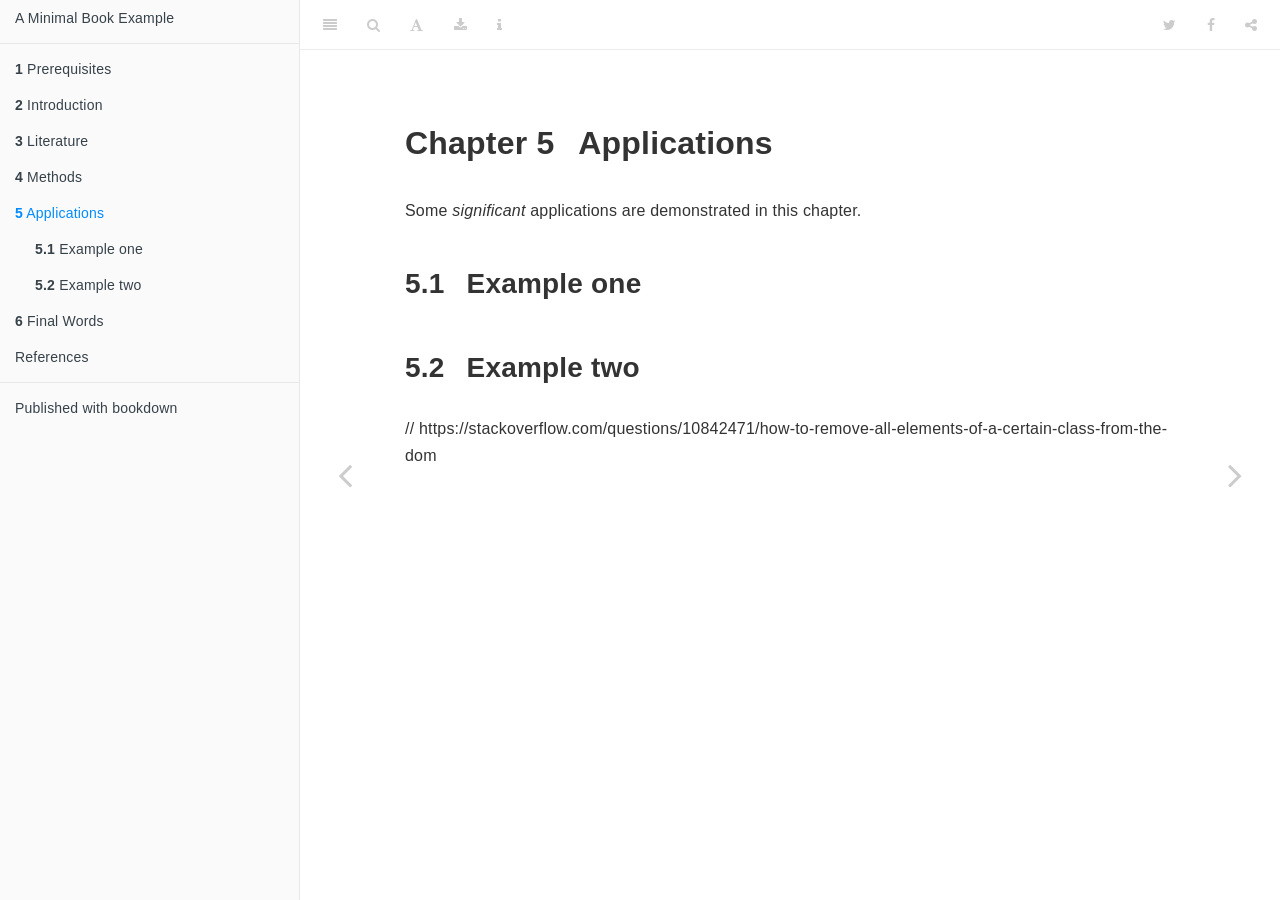
==== docs/applications.html @ 21a0ac2e "1st commit" ====
<!DOCTYPE html>
<html xmlns="http://www.w3.org/1999/xhtml" lang="" xml:lang="">
<head>

  <meta charset="utf-8" />
  <meta http-equiv="X-UA-Compatible" content="IE=edge" />
  <title>Chapter 5 Applications | A Minimal Book Example</title>
  <meta name="description" content="This is a minimal example of using the bookdown package to write a book. The output format for this example is bookdown::gitbook." />
  <meta name="generator" content="bookdown 0.16 and GitBook 2.6.7" />

  <meta property="og:title" content="Chapter 5 Applications | A Minimal Book Example" />
  <meta property="og:type" content="book" />
  
  
  <meta property="og:description" content="This is a minimal example of using the bookdown package to write a book. The output format for this example is bookdown::gitbook." />
  

  <meta name="twitter:card" content="summary" />
  <meta name="twitter:title" content="Chapter 5 Applications | A Minimal Book Example" />
  
  <meta name="twitter:description" content="This is a minimal example of using the bookdown package to write a book. The output format for this example is bookdown::gitbook." />
  

<meta name="author" content="Yihui Xie" />


<meta name="date" content="2020-01-23" />

  <meta name="viewport" content="width=device-width, initial-scale=1" />
  <meta name="apple-mobile-web-app-capable" content="yes" />
  <meta name="apple-mobile-web-app-status-bar-style" content="black" />
  
  
<link rel="prev" href="methods.html"/>
<link rel="next" href="final-words.html"/>
<script src="libs/jquery-2.2.3/jquery.min.js"></script>
<link href="libs/gitbook-2.6.7/css/style.css" rel="stylesheet" />
<link href="libs/gitbook-2.6.7/css/plugin-table.css" rel="stylesheet" />
<link href="libs/gitbook-2.6.7/css/plugin-bookdown.css" rel="stylesheet" />
<link href="libs/gitbook-2.6.7/css/plugin-highlight.css" rel="stylesheet" />
<link href="libs/gitbook-2.6.7/css/plugin-search.css" rel="stylesheet" />
<link href="libs/gitbook-2.6.7/css/plugin-fontsettings.css" rel="stylesheet" />
<link href="libs/gitbook-2.6.7/css/plugin-clipboard.css" rel="stylesheet" />











<style type="text/css">
a.sourceLine { display: inline-block; line-height: 1.25; }
a.sourceLine { pointer-events: none; color: inherit; text-decoration: inherit; }
a.sourceLine:empty { height: 1.2em; }
.sourceCode { overflow: visible; }
code.sourceCode { white-space: pre; position: relative; }
pre.sourceCode { margin: 0; }
@media screen {
div.sourceCode { overflow: auto; }
}
@media print {
code.sourceCode { white-space: pre-wrap; }
a.sourceLine { text-indent: -1em; padding-left: 1em; }
}
pre.numberSource a.sourceLine
  { position: relative; left: -4em; }
pre.numberSource a.sourceLine::before
  { content: attr(data-line-number);
    position: relative; left: -1em; text-align: right; vertical-align: baseline;
    border: none; pointer-events: all; display: inline-block;
    -webkit-touch-callout: none; -webkit-user-select: none;
    -khtml-user-select: none; -moz-user-select: none;
    -ms-user-select: none; user-select: none;
    padding: 0 4px; width: 4em;
    color: #aaaaaa;
  }
pre.numberSource { margin-left: 3em; border-left: 1px solid #aaaaaa;  padding-left: 4px; }
div.sourceCode
  {  }
@media screen {
a.sourceLine::before { text-decoration: underline; }
}
code span.al { color: #ff0000; font-weight: bold; } /* Alert */
code span.an { color: #60a0b0; font-weight: bold; font-style: italic; } /* Annotation */
code span.at { color: #7d9029; } /* Attribute */
code span.bn { color: #40a070; } /* BaseN */
code span.bu { } /* BuiltIn */
code span.cf { color: #007020; font-weight: bold; } /* ControlFlow */
code span.ch { color: #4070a0; } /* Char */
code span.cn { color: #880000; } /* Constant */
code span.co { color: #60a0b0; font-style: italic; } /* Comment */
code span.cv { color: #60a0b0; font-weight: bold; font-style: italic; } /* CommentVar */
code span.do { color: #ba2121; font-style: italic; } /* Documentation */
code span.dt { color: #902000; } /* DataType */
code span.dv { color: #40a070; } /* DecVal */
code span.er { color: #ff0000; font-weight: bold; } /* Error */
code span.ex { } /* Extension */
code span.fl { color: #40a070; } /* Float */
code span.fu { color: #06287e; } /* Function */
code span.im { } /* Import */
code span.in { color: #60a0b0; font-weight: bold; font-style: italic; } /* Information */
code span.kw { color: #007020; font-weight: bold; } /* Keyword */
code span.op { color: #666666; } /* Operator */
code span.ot { color: #007020; } /* Other */
code span.pp { color: #bc7a00; } /* Preprocessor */
code span.sc { color: #4070a0; } /* SpecialChar */
code span.ss { color: #bb6688; } /* SpecialString */
code span.st { color: #4070a0; } /* String */
code span.va { color: #19177c; } /* Variable */
code span.vs { color: #4070a0; } /* VerbatimString */
code span.wa { color: #60a0b0; font-weight: bold; font-style: italic; } /* Warning */
</style>

<link rel="stylesheet" href="style.css" type="text/css" />
</head>

<body>



  <div class="book without-animation with-summary font-size-2 font-family-1" data-basepath=".">

    <div class="book-summary">
      <nav role="navigation">

<ul class="summary">
<li><a href="./">A Minimal Book Example</a></li>

<li class="divider"></li>
<li class="chapter" data-level="1" data-path="index.html"><a href="index.html"><i class="fa fa-check"></i><b>1</b> Prerequisites</a></li>
<li class="chapter" data-level="2" data-path="intro.html"><a href="intro.html"><i class="fa fa-check"></i><b>2</b> Introduction</a></li>
<li class="chapter" data-level="3" data-path="literature.html"><a href="literature.html"><i class="fa fa-check"></i><b>3</b> Literature</a></li>
<li class="chapter" data-level="4" data-path="methods.html"><a href="methods.html"><i class="fa fa-check"></i><b>4</b> Methods</a></li>
<li class="chapter" data-level="5" data-path="applications.html"><a href="applications.html"><i class="fa fa-check"></i><b>5</b> Applications</a><ul>
<li class="chapter" data-level="5.1" data-path="applications.html"><a href="applications.html#example-one"><i class="fa fa-check"></i><b>5.1</b> Example one</a></li>
<li class="chapter" data-level="5.2" data-path="applications.html"><a href="applications.html#example-two"><i class="fa fa-check"></i><b>5.2</b> Example two</a></li>
</ul></li>
<li class="chapter" data-level="6" data-path="final-words.html"><a href="final-words.html"><i class="fa fa-check"></i><b>6</b> Final Words</a></li>
<li class="chapter" data-level="" data-path="references.html"><a href="references.html"><i class="fa fa-check"></i>References</a></li>
<li class="divider"></li>
<li><a href="https://github.com/rstudio/bookdown" target="blank">Published with bookdown</a></li>

</ul>

      </nav>
    </div>

    <div class="book-body">
      <div class="body-inner">
        <div class="book-header" role="navigation">
          <h1>
            <i class="fa fa-circle-o-notch fa-spin"></i><a href="./">A Minimal Book Example</a>
          </h1>
        </div>

        <div class="page-wrapper" tabindex="-1" role="main">
          <div class="page-inner">

            <section class="normal" id="section-">
<div id="applications" class="section level1">
<h1><span class="header-section-number">Chapter 5</span> Applications</h1>
<p>Some <em>significant</em> applications are demonstrated in this chapter.</p>
<div id="example-one" class="section level2">
<h2><span class="header-section-number">5.1</span> Example one</h2>
</div>
<div id="example-two" class="section level2">
<h2><span class="header-section-number">5.2</span> Example two</h2>

</div>
</div>
// https://stackoverflow.com/questions/10842471/how-to-remove-all-elements-of-a-certain-class-from-the-dom
<script>
var paras = document.getElementsByClassName('caption');

while(paras[0]) {
    paras[0].parentNode.removeChild(paras[0]);
}
</script>
            </section>

          </div>
        </div>
      </div>
<a href="methods.html" class="navigation navigation-prev " aria-label="Previous page"><i class="fa fa-angle-left"></i></a>
<a href="final-words.html" class="navigation navigation-next " aria-label="Next page"><i class="fa fa-angle-right"></i></a>
    </div>
  </div>
<script src="libs/gitbook-2.6.7/js/app.min.js"></script>
<script src="libs/gitbook-2.6.7/js/lunr.js"></script>
<script src="libs/gitbook-2.6.7/js/clipboard.min.js"></script>
<script src="libs/gitbook-2.6.7/js/plugin-search.js"></script>
<script src="libs/gitbook-2.6.7/js/plugin-sharing.js"></script>
<script src="libs/gitbook-2.6.7/js/plugin-fontsettings.js"></script>
<script src="libs/gitbook-2.6.7/js/plugin-bookdown.js"></script>
<script src="libs/gitbook-2.6.7/js/jquery.highlight.js"></script>
<script src="libs/gitbook-2.6.7/js/plugin-clipboard.js"></script>
<script>
gitbook.require(["gitbook"], function(gitbook) {
gitbook.start({
"sharing": {
"github": false,
"facebook": true,
"twitter": true,
"linkedin": false,
"weibo": false,
"instapaper": false,
"vk": false,
"all": ["facebook", "twitter", "linkedin", "weibo", "instapaper"]
},
"fontsettings": {
"theme": "white",
"family": "sans",
"size": 2
},
"edit": {
"link": null,
"text": null
},
"history": {
"link": null,
"text": null
},
"view": {
"link": null,
"text": null
},
"download": ["test.pdf", "test.epub"],
"toc": {
"collapse": "subsection"
}
});
});
</script>

<!-- dynamically load mathjax for compatibility with self-contained -->
<script>
  (function () {
    var script = document.createElement("script");
    script.type = "text/javascript";
    var src = "true";
    if (src === "" || src === "true") src = "https://mathjax.rstudio.com/latest/MathJax.js?config=TeX-MML-AM_CHTML";
    if (location.protocol !== "file:")
      if (/^https?:/.test(src))
        src = src.replace(/^https?:/, '');
    script.src = src;
    document.getElementsByTagName("head")[0].appendChild(script);
  })();
</script>
</body>

</html>
---- docs/libs/gitbook-2.6.7/css/plugin-table.css ----
.book .book-body .page-wrapper .page-inner section.normal table{display:table;width:100%;border-collapse:collapse;border-spacing:0;overflow:auto}.book .book-body .page-wrapper .page-inner section.normal table td,.book .book-body .page-wrapper .page-inner section.normal table th{padding:6px 13px;border:1px solid #ddd}.book .book-body .page-wrapper .page-inner section.normal table tr{background-color:#fff;border-top:1px solid #ccc}.book .book-body .page-wrapper .page-inner section.normal table tr:nth-child(2n){background-color:#f8f8f8}.book .book-body .page-wrapper .page-inner section.normal table th{font-weight:700}
---- docs/libs/gitbook-2.6.7/css/plugin-bookdown.css ----
.book .book-header h1 {
  padding-left: 20px;
  padding-right: 20px;
}
.book .book-header.fixed {
  position: fixed;
  right: 0;
  top: 0;
  left: 0;
  border-bottom: 1px solid rgba(0,0,0,.07);
}
span.search-highlight {
  background-color: #ffff88;
}
@media (min-width: 600px) {
  .book.with-summary .book-header.fixed {
    left: 300px;
  }
}
@media (max-width: 1240px) {
  .book .book-body.fixed {
    top: 50px;
  }
  .book .book-body.fixed .body-inner {
    top: auto;
  }
}
@media (max-width: 600px) {
  .book.with-summary .book-header.fixed {
    left: calc(100% - 60px);
    min-width: 300px;
  }
  .book.with-summary .book-body {
    transform: none;
    left: calc(100% - 60px);
    min-width: 300px;
  }
  .book .book-body.fixed {
    top: 0;
  }
}

.book .book-body.fixed .body-inner {
  top: 50px;
}
.book .book-body .page-wrapper .page-inner section.normal sub, .book .book-body .page-wrapper .page-inner section.normal sup {
  font-size: 85%;
}

@media print {
  .book .book-summary, .book .book-body .book-header, .fa {
    display: none !important;
  }
  .book .book-body.fixed {
    left: 0px;
  }
  .book .book-body,.book .book-body .body-inner, .book.with-summary {
    overflow: visible !important;
  }
}
.kable_wrapper {
  border-spacing: 20px 0;
  border-collapse: separate;
  border: none;
  margin: auto;
}
.kable_wrapper > tbody > tr > td {
  vertical-align: top;
}
.book .book-body .page-wrapper .page-inner section.normal table tr.header {
  border-top-width: 2px;
}
.book .book-body .page-wrapper .page-inner section.normal table tr:last-child td {
  border-bottom-width: 2px;
}
.book .book-body .page-wrapper .page-inner section.normal table td, .book .book-body .page-wrapper .page-inner section.normal table th {
  border-left: none;
  border-right: none;
}
.book .book-body .page-wrapper .page-inner section.normal table.kable_wrapper > tbody > tr, .book .book-body .page-wrapper .page-inner section.normal table.kable_wrapper > tbody > tr > td {
  border-top: none;
}
.book .book-body .page-wrapper .page-inner section.normal table.kable_wrapper > tbody > tr:last-child > td {
    border-bottom: none;
}

div.theorem, div.lemma, div.corollary, div.proposition, div.conjecture {
  font-style: italic;
}
span.theorem, span.lemma, span.corollary, span.proposition, span.conjecture {
  font-style: normal;
}
div.proof:after {
  content: "\25a2";
  float: right;
}
.header-section-number {
  padding-right: .5em;
}
---- docs/libs/gitbook-2.6.7/css/plugin-highlight.css ----
.book .book-body .page-wrapper .page-inner section.normal pre,
.book .book-body .page-wrapper .page-inner section.normal code {
  /* http://jmblog.github.com/color-themes-for-google-code-highlightjs */
  /* Tomorrow Comment */
  /* Tomorrow Red */
  /* Tomorrow Orange */
  /* Tomorrow Yellow */
  /* Tomorrow Green */
  /* Tomorrow Aqua */
  /* Tomorrow Blue */
  /* Tomorrow Purple */
}
.book .book-body .page-wrapper .page-inner section.normal pre .hljs-comment,
.book .book-body .page-wrapper .page-inner section.normal code .hljs-comment,
.book .book-body .page-wrapper .page-inner section.normal pre .hljs-title,
.book .book-body .page-wrapper .page-inner section.normal code .hljs-title {
  color: #8e908c;
}
.book .book-body .page-wrapper .page-inner section.normal pre .hljs-variable,
.book .book-body .page-wrapper .page-inner section.normal code .hljs-variable,
.book .book-body .page-wrapper .page-inner section.normal pre .hljs-attribute,
.book .book-body .page-wrapper .page-inner section.normal code .hljs-attribute,
.book .book-body .page-wrapper .page-inner section.normal pre .hljs-tag,
.book .book-body .page-wrapper .page-inner section.normal code .hljs-tag,
.book .book-body .page-wrapper .page-inner section.normal pre .hljs-regexp,
.book .book-body .page-wrapper .page-inner section.normal code .hljs-regexp,
.book .book-body .page-wrapper .page-inner section.normal pre .ruby .hljs-constant,
.book .book-body .page-wrapper .page-inner section.normal code .ruby .hljs-constant,
.book .book-body .page-wrapper .page-inner section.normal pre .xml .hljs-tag .hljs-title,
.book .book-body .page-wrapper .page-inner section.normal code .xml .hljs-tag .hljs-title,
.book .book-body .page-wrapper .page-inner section.normal pre .xml .hljs-pi,
.book .book-body .page-wrapper .page-inner section.normal code .xml .hljs-pi,
.book .book-body .page-wrapper .page-inner section.normal pre .xml .hljs-doctype,
.book .book-body .page-wrapper .page-inner section.normal code .xml .hljs-doctype,
.book .book-body .page-wrapper .page-inner section.normal pre .html .hljs-doctype,
.book .book-body .page-wrapper .page-inner section.normal code .html .hljs-doctype,
.book .book-body .page-wrapper .page-inner section.normal pre .css .hljs-id,
.book .book-body .page-wrapper .page-inner section.normal code .css .hljs-id,
.book .book-body .page-wrapper .page-inner section.normal pre .css .hljs-class,
.book .book-body .page-wrapper .page-inner section.normal code .css .hljs-class,
.book .book-body .page-wrapper .page-inner section.normal pre .css .hljs-pseudo,
.book .book-body .page-wrapper .page-inner section.normal code .css .hljs-pseudo {
  color: #c82829;
}
.book .book-body .page-wrapper .page-inner section.normal pre .hljs-number,
.book .book-body .page-wrapper .page-inner section.normal code .hljs-number,
.book .book-body .page-wrapper .page-inner section.normal pre .hljs-preprocessor,
.book .book-body .page-wrapper .page-inner section.normal code .hljs-preprocessor,
.book .book-body .page-wrapper .page-inner section.normal pre .hljs-pragma,
.book .book-body .page-wrapper .page-inner section.normal code .hljs-pragma,
.book .book-body .page-wrapper .page-inner section.normal pre .hljs-built_in,
.book .book-body .page-wrapper .page-inner section.normal code .hljs-built_in,
.book .book-body .page-wrapper .page-inner section.normal pre .hljs-literal,
.book .book-body .page-wrapper .page-inner section.normal code .hljs-literal,
.book .book-body .page-wrapper .page-inner section.normal pre .hljs-params,
.book .book-body .page-wrapper .page-inner section.normal code .hljs-params,
.book .book-body .page-wrapper .page-inner section.normal pre .hljs-constant,
.book .book-body .page-wrapper .page-inner section.normal code .hljs-constant {
  color: #f5871f;
}
.book .book-body .page-wrapper .page-inner section.normal pre .ruby .hljs-class .hljs-title,
.book .book-body .page-wrapper .page-inner section.normal code .ruby .hljs-class .hljs-title,
.book .book-body .page-wrapper .page-inner section.normal pre .css .hljs-rules .hljs-attribute,
.book .book-body .page-wrapper .page-inner section.normal code .css .hljs-rules .hljs-attribute {
  color: #eab700;
}
.book .book-body .page-wrapper .page-inner section.normal pre .hljs-string,
.book .book-body .page-wrapper .page-inner section.normal code .hljs-string,
.book .book-body .page-wrapper .page-inner section.normal pre .hljs-value,
.book .book-body .page-wrapper .page-inner section.normal code .hljs-value,
.book .book-body .page-wrapper .page-inner section.normal pre .hljs-inheritance,
.book .book-body .page-wrapper .page-inner section.normal code .hljs-inheritance,
.book .book-body .page-wrapper .page-inner section.normal pre .hljs-header,
.book .book-body .page-wrapper .page-inner section.normal code .hljs-header,
.book .book-body .page-wrapper .page-inner section.normal pre .ruby .hljs-symbol,
.book .book-body .page-wrapper .page-inner section.normal code .ruby .hljs-symbol,
.book .book-body .page-wrapper .page-inner section.normal pre .xml .hljs-cdata,
.book .book-body .page-wrapper .page-inner section.normal code .xml .hljs-cdata {
  color: #718c00;
}
.book .book-body .page-wrapper .page-inner section.normal pre .css .hljs-hexcolor,
.book .book-body .page-wrapper .page-inner section.normal code .css .hljs-hexcolor {
  color: #3e999f;
}
.book .book-body .page-wrapper .page-inner section.normal pre .hljs-function,
.book .book-body .page-wrapper .page-inner section.normal code .hljs-function,
.book .book-body .page-wrapper .page-inner section.normal pre .python .hljs-decorator,
.book .book-body .page-wrapper .page-inner section.normal code .python .hljs-decorator,
.book .book-body .page-wrapper .page-inner section.normal pre .python .hljs-title,
.book .book-body .page-wrapper .page-inner section.normal code .python .hljs-title,
.book .book-body .page-wrapper .page-inner section.normal pre .ruby .hljs-function .hljs-title,
.book .book-body .page-wrapper .page-inner section.normal code .ruby .hljs-function .hljs-title,
.book .book-body .page-wrapper .page-inner section.normal pre .ruby .hljs-title .hljs-keyword,
.book .book-body .page-wrapper .page-inner section.normal code .ruby .hljs-title .hljs-keyword,
.book .book-body .page-wrapper .page-inner section.normal pre .perl .hljs-sub,
.book .book-body .page-wrapper .page-inner section.normal code .perl .hljs-sub,
.book .book-body .page-wrapper .page-inner section.normal pre .javascript .hljs-title,
.book .book-body .page-wrapper .page-inner section.normal code .javascript .hljs-title,
.book .book-body .page-wrapper .page-inner section.normal pre .coffeescript .hljs-title,
.book .book-body .page-wrapper .page-inner section.normal code .coffeescript .hljs-title {
  color: #4271ae;
}
.book .book-body .page-wrapper .page-inner section.normal pre .hljs-keyword,
.book .book-body .page-wrapper .page-inner section.normal code .hljs-keyword,
.book .book-body .page-wrapper .page-inner section.normal pre .javascript .hljs-function,
.book .book-body .page-wrapper .page-inner section.normal code .javascript .hljs-function {
  color: #8959a8;
}
.book .book-body .page-wrapper .page-inner section.normal pre .hljs,
.book .book-body .page-wrapper .page-inner section.normal code .hljs {
  display: block;
  background: white;
  color: #4d4d4c;
  padding: 0.5em;
}
.book .book-body .page-wrapper .page-inner section.normal pre .coffeescript .javascript,
.book .book-body .page-wrapper .page-inner section.normal code .coffeescript .javascript,
.book .book-body .page-wrapper .page-inner section.normal pre .javascript .xml,
.book .book-body .page-wrapper .page-inner section.normal code .javascript .xml,
.book .book-body .page-wrapper .page-inner section.normal pre .tex .hljs-formula,
.book .book-body .page-wrapper .page-inner section.normal code .tex .hljs-formula,
.book .book-body .page-wrapper .page-inner section.normal pre .xml .javascript,
.book .book-body .page-wrapper .page-inner section.normal code .xml .javascript,
.book .book-body .page-wrapper .page-inner section.normal pre .xml .vbscript,
.book .book-body .page-wrapper .page-inner section.normal code .xml .vbscript,
.book .book-body .page-wrapper .page-inner section.normal pre .xml .css,
.book .book-body .page-wrapper .page-inner section.normal code .xml .css,
.book .book-body .page-wrapper .page-inner section.normal pre .xml .hljs-cdata,
.book .book-body .page-wrapper .page-inner section.normal code .xml .hljs-cdata {
  opacity: 0.5;
}
.book.color-theme-1 .book-body .page-wrapper .page-inner section.normal pre,
.book.color-theme-1 .book-body .page-wrapper .page-inner section.normal code {
  /*

Orginal Style from ethanschoonover.com/solarized (c) Jeremy Hull <sourdrums@gmail.com>

*/
  /* Solarized Green */
  /* Solarized Cyan */
  /* Solarized Blue */
  /* Solarized Yellow */
  /* Solarized Orange */
  /* Solarized Red */
  /* Solarized Violet */
}
.book.color-theme-1 .book-body .page-wrapper .page-inner section.normal pre .hljs,
.book.color-theme-1 .book-body .page-wrapper .page-inner section.normal code .hljs {
  display: block;
  padding: 0.5em;
  background: #fdf6e3;
  color: #657b83;
}
.book.color-theme-1 .book-body .page-wrapper .page-inner section.normal pre .hljs-comment,
.book.color-theme-1 .book-body .page-wrapper .page-inner section.normal code .hljs-comment,
.book.color-theme-1 .book-body .page-wrapper .page-inner section.normal pre .hljs-template_comment,
.book.color-theme-1 .book-body .page-wrapper .page-inner section.normal code .hljs-template_comment,
.book.color-theme-1 .book-body .page-wrapper .page-inner section.normal pre .diff .hljs-header,
.book.color-theme-1 .book-body .page-wrapper .page-inner section.normal code .diff .hljs-header,
.book.color-theme-1 .book-body .page-wrapper .page-inner section.normal pre .hljs-doctype,
.book.color-theme-1 .book-body .page-wrapper .page-inner section.normal code .hljs-doctype,
.book.color-theme-1 .book-body .page-wrapper .page-inner section.normal pre .hljs-pi,
.book.color-theme-1 .book-body .page-wrapper .page-inner section.normal code .hljs-pi,
.book.color-theme-1 .book-body .page-wrapper .page-inner section.normal pre .lisp .hljs-string,
.book.color-theme-1 .book-body .page-wrapper .page-inner section.normal code .lisp .hljs-string,
.book.color-theme-1 .book-body .page-wrapper .page-inner section.normal pre .hljs-javadoc,
.book.color-theme-1 .book-body .page-wrapper .page-inner section.normal code .hljs-javadoc {
  color: #93a1a1;
}
.book.color-theme-1 .book-body .page-wrapper .page-inner section.normal pre .hljs-keyword,
.book.color-theme-1 .book-body .page-wrapper .page-inner section.normal code .hljs-keyword,
.book.color-theme-1 .book-body .page-wrapper .page-inner section.normal pre .hljs-winutils,
.book.color-theme-1 .book-body .page-wrapper .page-inner section.normal code .hljs-winutils,
.book.color-theme-1 .book-body .page-wrapper .page-inner section.normal pre .method,
.book.color-theme-1 .book-body .page-wrapper .page-inner section.normal code .method,
.book.color-theme-1 .book-body .page-wrapper .page-inner section.normal pre .hljs-addition,
.book.color-theme-1 .book-body .page-wrapper .page-inner section.normal code .hljs-addition,
.book.color-theme-1 .book-body .page-wrapper .page-inner section.normal pre .css .hljs-tag,
.book.color-theme-1 .book-body .page-wrapper .page-inner section.normal code .css .hljs-tag,
.book.color-theme-1 .book-body .page-wrapper .page-inner section.normal pre .hljs-request,
.book.color-theme-1 .book-body .page-wrapper .page-inner section.normal code .hljs-request,
.book.color-theme-1 .book-body .page-wrapper .page-inner section.normal pre .hljs-status,
.book.color-theme-1 .book-body .page-wrapper .page-inner section.normal code .hljs-status,
.book.color-theme-1 .book-body .page-wrapper .page-inner section.normal pre .nginx .hljs-title,
.book.color-theme-1 .book-body .page-wrapper .page-inner section.normal code .nginx .hljs-title {
  color: #859900;
}
.book.color-theme-1 .book-body .page-wrapper .page-inner section.normal pre .hljs-number,
.book.color-theme-1 .book-body .page-wrapper .page-inner section.normal code .hljs-number,
.book.color-theme-1 .book-body .page-wrapper .page-inner section.normal pre .hljs-command,
.book.color-theme-1 .book-body .page-wrapper .page-inner section.normal code .hljs-command,
.book.color-theme-1 .book-body .page-wrapper .page-inner section.normal pre .hljs-string,
.book.color-theme-1 .book-body .page-wrapper .page-inner section.normal code .hljs-string,
.book.color-theme-1 .book-body .page-wrapper .page-inner section.normal pre .hljs-tag .hljs-value,
.book.color-theme-1 .book-body .page-wrapper .page-inner section.normal code .hljs-tag .hljs-value,
.book.color-theme-1 .book-body .page-wrapper .page-inner section.normal pre .hljs-rules .hljs-value,
.book.color-theme-1 .book-body .page-wrapper .page-inner section.normal code .hljs-rules .hljs-value,
.book.color-theme-1 .book-body .page-wrapper .page-inner section.normal pre .hljs-phpdoc,
.book.color-theme-1 .book-body .page-wrapper .page-inner section.normal code .hljs-phpdoc,
.book.color-theme-1 .book-body .page-wrapper .page-inner section.normal pre .tex .hljs-formula,
.book.color-theme-1 .book-body .page-wrapper .page-inner section.normal code .tex .hljs-formula,
.book.color-theme-1 .book-body .page-wrapper .page-inner section.normal pre .hljs-regexp,
.book.color-theme-1 .book-body .page-wrapper .page-inner section.normal code .hljs-regexp,
.book.color-theme-1 .book-body .page-wrapper .page-inner section.normal pre .hljs-hexcolor,
.book.color-theme-1 .book-body .page-wrapper .page-inner section.normal code .hljs-hexcolor,
.book.color-theme-1 .book-body .page-wrapper .page-inner section.normal pre .hljs-link_url,
.book.color-theme-1 .book-body .page-wrapper .page-inner section.normal code .hljs-link_url {
  color: #2aa198;
}
.book.color-theme-1 .book-body .page-wrapper .page-inner section.normal pre .hljs-title,
.book.color-theme-1 .book-body .page-wrapper .page-inner section.normal code .hljs-title,
.book.color-theme-1 .book-body .page-wrapper .page-inner section.normal pre .hljs-localvars,
.book.color-theme-1 .book-body .page-wrapper .page-inner section.normal code .hljs-localvars,
.book.color-theme-1 .book-body .page-wrapper .page-inner section.normal pre .hljs-chunk,
.book.color-theme-1 .book-body .page-wrapper .page-inner section.normal code .hljs-chunk,
.book.color-theme-1 .book-body .page-wrapper .page-inner section.normal pre .hljs-decorator,
.book.color-theme-1 .book-body .page-wrapper .page-inner section.normal code .hljs-decorator,
.book.color-theme-1 .book-body .page-wrapper .page-inner section.normal pre .hljs-built_in,
.book.color-theme-1 .book-body .page-wrapper .page-inner section.normal code .hljs-built_in,
.book.color-theme-1 .book-body .page-wrapper .page-inner section.normal pre .hljs-identifier,
.book.color-theme-1 .book-body .page-wrapper .page-inner section.normal code .hljs-identifier,
.book.color-theme-1 .book-body .page-wrapper .page-inner section.normal pre .vhdl .hljs-literal,
.book.color-theme-1 .book-body .page-wrapper .page-inner section.normal code .vhdl .hljs-literal,
.book.color-theme-1 .book-body .page-wrapper .page-inner section.normal pre .hljs-id,
.book.color-theme-1 .book-body .page-wrapper .page-inner section.normal code .hljs-id,
.book.color-theme-1 .book-body .page-wrapper .page-inner section.normal pre .css .hljs-function,
.book.color-theme-1 .book-body .page-wrapper .page-inner section.normal code .css .hljs-function {
  color: #268bd2;
}
.book.color-theme-1 .book-body .page-wrapper .page-inner section.normal pre .hljs-attribute,
.book.color-theme-1 .book-body .page-wrapper .page-inner section.normal code .hljs-attribute,
.book.color-theme-1 .book-body .page-wrapper .page-inner section.normal pre .hljs-variable,
.book.color-theme-1 .book-body .page-wrapper .page-inner section.normal code .hljs-variable,
.book.color-theme-1 .book-body .page-wrapper .page-inner section.normal pre .lisp .hljs-body,
.book.color-theme-1 .book-body .page-wrapper .page-inner section.normal code .lisp .hljs-body,
.book.color-theme-1 .book-body .page-wrapper .page-inner section.normal pre .smalltalk .hljs-number,
.book.color-theme-1 .book-body .page-wrapper .page-inner section.normal code .smalltalk .hljs-number,
.book.color-theme-1 .book-body .page-wrapper .page-inner section.normal pre .hljs-constant,
.book.color-theme-1 .book-body .page-wrapper .page-inner section.normal code .hljs-constant,
.book.color-theme-1 .book-body .page-wrapper .page-inner section.normal pre .hljs-class .hljs-title,
.book.color-theme-1 .book-body .page-wrapper .page-inner section.normal code .hljs-class .hljs-title,
.book.color-theme-1 .book-body .page-wrapper .page-inner section.normal pre .hljs-parent,
.book.color-theme-1 .book-body .page-wrapper .page-inner section.normal code .hljs-parent,
.book.color-theme-1 .book-body .page-wrapper .page-inner section.normal pre .haskell .hljs-type,
.book.color-theme-1 .book-body .page-wrapper .page-inner section.normal code .haskell .hljs-type,
.book.color-theme-1 .book-body .page-wrapper .page-inner section.normal pre .hljs-link_reference,
.book.color-theme-1 .book-body .page-wrapper .page-inner section.normal code .hljs-link_reference {
  color: #b58900;
}
.book.color-theme-1 .book-body .page-wrapper .page-inner section.normal pre .hljs-preprocessor,
.book.color-theme-1 .book-body .page-wrapper .page-inner section.normal code .hljs-preprocessor,
.book.color-theme-1 .book-body .page-wrapper .page-inner section.normal pre .hljs-preprocessor .hljs-keyword,
.book.color-theme-1 .book-body .page-wrapper .page-inner section.normal code .hljs-preprocessor .hljs-keyword,
.book.color-theme-1 .book-body .page-wrapper .page-inner section.normal pre .hljs-pragma,
.book.color-theme-1 .book-body .page-wrapper .page-inner section.normal code .hljs-pragma,
.book.color-theme-1 .book-body .page-wrapper .page-inner section.normal pre .hljs-shebang,
.book.color-theme-1 .book-body .page-wrapper .page-inner section.normal code .hljs-shebang,
.book.color-theme-1 .book-body .page-wrapper .page-inner section.normal pre .hljs-symbol,
.book.color-theme-1 .book-body .page-wrapper .page-inner section.normal code .hljs-symbol,
.book.color-theme-1 .book-body .page-wrapper .page-inner section.normal pre .hljs-symbol .hljs-string,
.book.color-theme-1 .book-body .page-wrapper .page-inner section.normal code .hljs-symbol .hljs-string,
.book.color-theme-1 .book-body .page-wrapper .page-inner section.normal pre .diff .hljs-change,
.book.color-theme-1 .book-body .page-wrapper .page-inner section.normal code .diff .hljs-change,
.book.color-theme-1 .book-body .page-wrapper .page-inner section.normal pre .hljs-special,
.book.color-theme-1 .book-body .page-wrapper .page-inner section.normal code .hljs-special,
.book.color-theme-1 .book-body .page-wrapper .page-inner section.normal pre .hljs-attr_selector,
.book.color-theme-1 .book-body .page-wrapper .page-inner section.normal code .hljs-attr_selector,
.book.color-theme-1 .book-body .page-wrapper .page-inner section.normal pre .hljs-subst,
.book.color-theme-1 .book-body .page-wrapper .page-inner section.normal code .hljs-subst,
.book.color-theme-1 .book-body .page-wrapper .page-inner section.normal pre .hljs-cdata,
.book.color-theme-1 .book-body .page-wrapper .page-inner section.normal code .hljs-cdata,
.book.color-theme-1 .book-body .page-wrapper .page-inner section.normal pre .clojure .hljs-title,
.book.color-theme-1 .book-body .page-wrapper .page-inner section.normal code .clojure .hljs-title,
.book.color-theme-1 .book-body .page-wrapper .page-inner section.normal pre .css .hljs-pseudo,
.book.color-theme-1 .book-body .page-wrapper .page-inner section.normal code .css .hljs-pseudo,
.book.color-theme-1 .book-body .page-wrapper .page-inner section.normal pre .hljs-header,
.book.color-theme-1 .book-body .page-wrapper .page-inner section.normal code .hljs-header {
  color: #cb4b16;
}
.book.color-theme-1 .book-body .page-wrapper .page-inner section.normal pre .hljs-deletion,
.book.color-theme-1 .book-body .page-wrapper .page-inner section.normal code .hljs-deletion,
.book.color-theme-1 .book-body .page-wrapper .page-inner section.normal pre .hljs-important,
.book.color-theme-1 .book-body .page-wrapper .page-inner section.normal code .hljs-important {
  color: #dc322f;
}
.book.color-theme-1 .book-body .page-wrapper .page-inner section.normal pre .hljs-link_label,
.book.color-theme-1 .book-body .page-wrapper .page-inner section.normal code .hljs-link_label {
  color: #6c71c4;
}
.book.color-theme-1 .book-body .page-wrapper .page-inner section.normal pre .tex .hljs-formula,
.book.color-theme-1 .book-body .page-wrapper .page-inner section.normal code .tex .hljs-formula {
  background: #eee8d5;
}
.book.color-theme-2 .book-body .page-wrapper .page-inner section.normal pre,
.book.color-theme-2 .book-body .page-wrapper .page-inner section.normal code {
  /* Tomorrow Night Bright Theme */
  /* Original theme - https://github.com/chriskempson/tomorrow-theme */
  /* http://jmblog.github.com/color-themes-for-google-code-highlightjs */
  /* Tomorrow Comment */
  /* Tomorrow Red */
  /* Tomorrow Orange */
  /* Tomorrow Yellow */
  /* Tomorrow Green */
  /* Tomorrow Aqua */
  /* Tomorrow Blue */
  /* Tomorrow Purple */
}
.book.color-theme-2 .book-body .page-wrapper .page-inner section.normal pre .hljs-comment,
.book.color-theme-2 .book-body .page-wrapper .page-inner section.normal code .hljs-comment,
.book.color-theme-2 .book-body .page-wrapper .page-inner section.normal pre .hljs-title,
.book.color-theme-2 .book-body .page-wrapper .page-inner section.normal code .hljs-title {
  color: #969896;
}
.book.color-theme-2 .book-body .page-wrapper .page-inner section.normal pre .hljs-variable,
.book.color-theme-2 .book-body .page-wrapper .page-inner section.normal code .hljs-variable,
.book.color-theme-2 .book-body .page-wrapper .page-inner section.normal pre .hljs-attribute,
.book.color-theme-2 .book-body .page-wrapper .page-inner section.normal code .hljs-attribute,
.book.color-theme-2 .book-body .page-wrapper .page-inner section.normal pre .hljs-tag,
.book.color-theme-2 .book-body .page-wrapper .page-inner section.normal code .hljs-tag,
.book.color-theme-2 .book-body .page-wrapper .page-inner section.normal pre .hljs-regexp,
.book.color-theme-2 .book-body .page-wrapper .page-inner section.normal code .hljs-regexp,
.book.color-theme-2 .book-body .page-wrapper .page-inner section.normal pre .ruby .hljs-constant,
.book.color-theme-2 .book-body .page-wrapper .page-inner section.normal code .ruby .hljs-constant,
.book.color-theme-2 .book-body .page-wrapper .page-inner section.normal pre .xml .hljs-tag .hljs-title,
.book.color-theme-2 .book-body .page-wrapper .page-inner section.normal code .xml .hljs-tag .hljs-title,
.book.color-theme-2 .book-body .page-wrapper .page-inner section.normal pre .xml .hljs-pi,
.book.color-theme-2 .book-body .page-wrapper .page-inner section.normal code .xml .hljs-pi,
.book.color-theme-2 .book-body .page-wrapper .page-inner section.normal pre .xml .hljs-doctype,
.book.color-theme-2 .book-body .page-wrapper .page-inner section.normal code .xml .hljs-doctype,
.book.color-theme-2 .book-body .page-wrapper .page-inner section.normal pre .html .hljs-doctype,
.book.color-theme-2 .book-body .page-wrapper .page-inner section.normal code .html .hljs-doctype,
.book.color-theme-2 .book-body .page-wrapper .page-inner section.normal pre .css .hljs-id,
.book.color-theme-2 .book-body .page-wrapper .page-inner section.normal code .css .hljs-id,
.book.color-theme-2 .book-body .page-wrapper .page-inner section.normal pre .css .hljs-class,
.book.color-theme-2 .book-body .page-wrapper .page-inner section.normal code .css .hljs-class,
.book.color-theme-2 .book-body .page-wrapper .page-inner section.normal pre .css .hljs-pseudo,
.book.color-theme-2 .book-body .page-wrapper .page-inner section.normal code .css .hljs-pseudo {
  color: #d54e53;
}
.book.color-theme-2 .book-body .page-wrapper .page-inner section.normal pre .hljs-number,
.book.color-theme-2 .book-body .page-wrapper .page-inner section.normal code .hljs-number,
.book.color-theme-2 .book-body .page-wrapper .page-inner section.normal pre .hljs-preprocessor,
.book.color-theme-2 .book-body .page-wrapper .page-inner section.normal code .hljs-preprocessor,
.book.color-theme-2 .book-body .page-wrapper .page-inner section.normal pre .hljs-pragma,
.book.color-theme-2 .book-body .page-wrapper .page-inner section.normal code .hljs-pragma,
.book.color-theme-2 .book-body .page-wrapper .page-inner section.normal pre .hljs-built_in,
.book.color-theme-2 .book-body .page-wrapper .page-inner section.normal code .hljs-built_in,
.book.color-theme-2 .book-body .page-wrapper .page-inner section.normal pre .hljs-literal,
.book.color-theme-2 .book-body .page-wrapper .page-inner section.normal code .hljs-literal,
.book.color-theme-2 .book-body .page-wrapper .page-inner section.normal pre .hljs-params,
.book.color-theme-2 .book-body .page-wrapper .page-inner section.normal code .hljs-params,
.book.color-theme-2 .book-body .page-wrapper .page-inner section.normal pre .hljs-constant,
.book.color-theme-2 .book-body .page-wrapper .page-inner section.normal code .hljs-constant {
  color: #e78c45;
}
.book.color-theme-2 .book-body .page-wrapper .page-inner section.normal pre .ruby .hljs-class .hljs-title,
.book.color-theme-2 .book-body .page-wrapper .page-inner section.normal code .ruby .hljs-class .hljs-title,
.book.color-theme-2 .book-body .page-wrapper .page-inner section.normal pre .css .hljs-rules .hljs-attribute,
.book.color-theme-2 .book-body .page-wrapper .page-inner section.normal code .css .hljs-rules .hljs-attribute {
  color: #e7c547;
}
.book.color-theme-2 .book-body .page-wrapper .page-inner section.normal pre .hljs-string,
.book.color-theme-2 .book-body .page-wrapper .page-inner section.normal code .hljs-string,
.book.color-theme-2 .book-body .page-wrapper .page-inner section.normal pre .hljs-value,
.book.color-theme-2 .book-body .page-wrapper .page-inner section.normal code .hljs-value,
.book.color-theme-2 .book-body .page-wrapper .page-inner section.normal pre .hljs-inheritance,
.book.color-theme-2 .book-body .page-wrapper .page-inner section.normal code .hljs-inheritance,
.book.color-theme-2 .book-body .page-wrapper .page-inner section.normal pre .hljs-header,
.book.color-theme-2 .book-body .page-wrapper .page-inner section.normal code .hljs-header,
.book.color-theme-2 .book-body .page-wrapper .page-inner section.normal pre .ruby .hljs-symbol,
.book.color-theme-2 .book-body .page-wrapper .page-inner section.normal code .ruby .hljs-symbol,
.book.color-theme-2 .book-body .page-wrapper .page-inner section.normal pre .xml .hljs-cdata,
.book.color-theme-2 .book-body .page-wrapper .page-inner section.normal code .xml .hljs-cdata {
  color: #b9ca4a;
}
.book.color-theme-2 .book-body .page-wrapper .page-inner section.normal pre .css .hljs-hexcolor,
.book.color-theme-2 .book-body .page-wrapper .page-inner section.normal code .css .hljs-hexcolor {
  color: #70c0b1;
}
.book.color-theme-2 .book-body .page-wrapper .page-inner section.normal pre .hljs-function,
.book.color-theme-2 .book-body .page-wrapper .page-inner section.normal code .hljs-function,
.book.color-theme-2 .book-body .page-wrapper .page-inner section.normal pre .python .hljs-decorator,
.book.color-theme-2 .book-body .page-wrapper .page-inner section.normal code .python .hljs-decorator,
.book.color-theme-2 .book-body .page-wrapper .page-inner section.normal pre .python .hljs-title,
.book.color-theme-2 .book-body .page-wrapper .page-inner section.normal code .python .hljs-title,
.book.color-theme-2 .book-body .page-wrapper .page-inner section.normal pre .ruby .hljs-function .hljs-title,
.book.color-theme-2 .book-body .page-wrapper .page-inner section.normal code .ruby .hljs-function .hljs-title,
.book.color-theme-2 .book-body .page-wrapper .page-inner section.normal pre .ruby .hljs-title .hljs-keyword,
.book.color-theme-2 .book-body .page-wrapper .page-inner section.normal code .ruby .hljs-title .hljs-keyword,
.book.color-theme-2 .book-body .page-wrapper .page-inner section.normal pre .perl .hljs-sub,
.book.color-theme-2 .book-body .page-wrapper .page-inner section.normal code .perl .hljs-sub,
.book.color-theme-2 .book-body .page-wrapper .page-inner section.normal pre .javascript .hljs-title,
.book.color-theme-2 .book-body .page-wrapper .page-inner section.normal code .javascript .hljs-title,
.book.color-theme-2 .book-body .page-wrapper .page-inner section.normal pre .coffeescript .hljs-title,
.book.color-theme-2 .book-body .page-wrapper .page-inner section.normal code .coffeescript .hljs-title {
  color: #7aa6da;
}
.book.color-theme-2 .book-body .page-wrapper .page-inner section.normal pre .hljs-keyword,
.book.color-theme-2 .book-body .page-wrapper .page-inner section.normal code .hljs-keyword,
.book.color-theme-2 .book-body .page-wrapper .page-inner section.normal pre .javascript .hljs-function,
.book.color-theme-2 .book-body .page-wrapper .page-inner section.normal code .javascript .hljs-function {
  color: #c397d8;
}
.book.color-theme-2 .book-body .page-wrapper .page-inner section.normal pre .hljs,
.book.color-theme-2 .book-body .page-wrapper .page-inner section.normal code .hljs {
  display: block;
  background: black;
  color: #eaeaea;
  padding: 0.5em;
}
.book.color-theme-2 .book-body .page-wrapper .page-inner section.normal pre .coffeescript .javascript,
.book.color-theme-2 .book-body .page-wrapper .page-inner section.normal code .coffeescript .javascript,
.book.color-theme-2 .book-body .page-wrapper .page-inner section.normal pre .javascript .xml,
.book.color-theme-2 .book-body .page-wrapper .page-inner section.normal code .javascript .xml,
.book.color-theme-2 .book-body .page-wrapper .page-inner section.normal pre .tex .hljs-formula,
.book.color-theme-2 .book-body .page-wrapper .page-inner section.normal code .tex .hljs-formula,
.book.color-theme-2 .book-body .page-wrapper .page-inner section.normal pre .xml .javascript,
.book.color-theme-2 .book-body .page-wrapper .page-inner section.normal code .xml .javascript,
.book.color-theme-2 .book-body .page-wrapper .page-inner section.normal pre .xml .vbscript,
.book.color-theme-2 .book-body .page-wrapper .page-inner section.normal code .xml .vbscript,
.book.color-theme-2 .book-body .page-wrapper .page-inner section.normal pre .xml .css,
.book.color-theme-2 .book-body .page-wrapper .page-inner section.normal code .xml .css,
.book.color-theme-2 .book-body .page-wrapper .page-inner section.normal pre .xml .hljs-cdata,
.book.color-theme-2 .book-body .page-wrapper .page-inner section.normal code .xml .hljs-cdata {
  opacity: 0.5;
}
---- docs/libs/gitbook-2.6.7/css/plugin-search.css ----
.book .book-summary .book-search {
  padding: 6px;
  background: transparent;
  position: absolute;
  top: -50px;
  left: 0px;
  right: 0px;
  transition: top 0.5s ease;
}
.book .book-summary .book-search input,
.book .book-summary .book-search input:focus,
.book .book-summary .book-search input:hover {
  width: 100%;
  background: transparent;
  border: 1px solid #ccc;
  box-shadow: none;
  outline: none;
  line-height: 22px;
  padding: 7px 4px;
  color: inherit;
  box-sizing: border-box;
}
.book.with-search .book-summary .book-search {
  top: 0px;
}
.book.with-search .book-summary ul.summary {
  top: 50px;
}
.with-search .summary li[data-level] a[href*=".html#"] {
  display: none;
}
---- docs/libs/gitbook-2.6.7/css/plugin-fontsettings.css ----
/*
 * Theme 1
 */
.color-theme-1 .dropdown-menu {
  background-color: #111111;
  border-color: #7e888b;
}
.color-theme-1 .dropdown-menu .dropdown-caret .caret-inner {
  border-bottom: 9px solid #111111;
}
.color-theme-1 .dropdown-menu .buttons {
  border-color: #7e888b;
}
.color-theme-1 .dropdown-menu .button {
  color: #afa790;
}
.color-theme-1 .dropdown-menu .button:hover {
  color: #73553c;
}
/*
 * Theme 2
 */
.color-theme-2 .dropdown-menu {
  background-color: #2d3143;
  border-color: #272a3a;
}
.color-theme-2 .dropdown-menu .dropdown-caret .caret-inner {
  border-bottom: 9px solid #2d3143;
}
.color-theme-2 .dropdown-menu .buttons {
  border-color: #272a3a;
}
.color-theme-2 .dropdown-menu .button {
  color: #62677f;
}
.color-theme-2 .dropdown-menu .button:hover {
  color: #f4f4f5;
}
.book .book-header .font-settings .font-enlarge {
  line-height: 30px;
  font-size: 1.4em;
}
.book .book-header .font-settings .font-reduce {
  line-height: 30px;
  font-size: 1em;
}
.book.color-theme-1 .book-body {
  color: #704214;
  background: #f3eacb;
}
.book.color-theme-1 .book-body .page-wrapper .page-inner section {
  background: #f3eacb;
}
.book.color-theme-2 .book-body {
  color: #bdcadb;
  background: #1c1f2b;
}
.book.color-theme-2 .book-body .page-wrapper .page-inner section {
  background: #1c1f2b;
}
.book.font-size-0 .book-body .page-inner section {
  font-size: 1.2rem;
}
.book.font-size-1 .book-body .page-inner section {
  font-size: 1.4rem;
}
.book.font-size-2 .book-body .page-inner section {
  font-size: 1.6rem;
}
.book.font-size-3 .book-body .page-inner section {
  font-size: 2.2rem;
}
.book.font-size-4 .book-body .page-inner section {
  font-size: 4rem;
}
.book.font-family-0 {
  font-family: Georgia, serif;
}
.book.font-family-1 {
  font-family: "Helvetica Neue", Helvetica, Arial, sans-serif;
}
.book.color-theme-1 .book-body .page-wrapper .page-inner section.normal {
  color: #704214;
}
.book.color-theme-1 .book-body .page-wrapper .page-inner section.normal a {
  color: inherit;
}
.book.color-theme-1 .book-body .page-wrapper .page-inner section.normal h1,
.book.color-theme-1 .book-body .page-wrapper .page-inner section.normal h2,
.book.color-theme-1 .book-body .page-wrapper .page-inner section.normal h3,
.book.color-theme-1 .book-body .page-wrapper .page-inner section.normal h4,
.book.color-theme-1 .book-body .page-wrapper .page-inner section.normal h5,
.book.color-theme-1 .book-body .page-wrapper .page-inner section.normal h6 {
  color: inherit;
}
.book.color-theme-1 .book-body .page-wrapper .page-inner section.normal h1,
.book.color-theme-1 .book-body .page-wrapper .page-inner section.normal h2 {
  border-color: inherit;
}
.book.color-theme-1 .book-body .page-wrapper .page-inner section.normal h6 {
  color: inherit;
}
.book.color-theme-1 .book-body .page-wrapper .page-inner section.normal hr {
  background-color: inherit;
}
.book.color-theme-1 .book-body .page-wrapper .page-inner section.normal blockquote {
  border-color: #c4b29f;
  opacity: 0.9;
}
.book.color-theme-1 .book-body .page-wrapper .page-inner section.normal pre,
.book.color-theme-1 .book-body .page-wrapper .page-inner section.normal code {
  background: #fdf6e3;
  color: #657b83;
  border-color: #f8df9c;
}
.book.color-theme-1 .book-body .page-wrapper .page-inner section.normal .highlight {
  background-color: inherit;
}
.book.color-theme-1 .book-body .page-wrapper .page-inner section.normal table th,
.book.color-theme-1 .book-body .page-wrapper .page-inner section.normal table td {
  border-color: #f5d06c;
}
.book.color-theme-1 .book-body .page-wrapper .page-inner section.normal table tr {
  color: inherit;
  background-color: #fdf6e3;
  border-color: #444444;
}
.book.color-theme-1 .book-body .page-wrapper .page-inner section.normal table tr:nth-child(2n) {
  background-color: #fbeecb;
}
.book.color-theme-2 .book-body .page-wrapper .page-inner section.normal {
  color: #bdcadb;
}
.book.color-theme-2 .book-body .page-wrapper .page-inner section.normal a {
  color: #3eb1d0;
}
.book.color-theme-2 .book-body .page-wrapper .page-inner section.normal h1,
.book.color-theme-2 .book-body .page-wrapper .page-inner section.normal h2,
.book.color-theme-2 .book-body .page-wrapper .page-inner section.normal h3,
.book.color-theme-2 .book-body .page-wrapper .page-inner section.normal h4,
.book.color-theme-2 .book-body .page-wrapper .page-inner section.normal h5,
.book.color-theme-2 .book-body .page-wrapper .page-inner section.normal h6 {
  color: #fffffa;
}
.book.color-theme-2 .book-body .page-wrapper .page-inner section.normal h1,
.book.color-theme-2 .book-body .page-wrapper .page-inner section.normal h2 {
  border-color: #373b4e;
}
.book.color-theme-2 .book-body .page-wrapper .page-inner section.normal h6 {
  color: #373b4e;
}
.book.color-theme-2 .book-body .page-wrapper .page-inner section.normal hr {
  background-color: #373b4e;
}
.book.color-theme-2 .book-body .page-wrapper .page-inner section.normal blockquote {
  border-color: #373b4e;
}
.book.color-theme-2 .book-body .page-wrapper .page-inner section.normal pre,
.book.color-theme-2 .book-body .page-wrapper .page-inner section.normal code {
  color: #9dbed8;
  background: #2d3143;
  border-color: #2d3143;
}
.book.color-theme-2 .book-body .page-wrapper .page-inner section.normal .highlight {
  background-color: #282a39;
}
.book.color-theme-2 .book-body .page-wrapper .page-inner section.normal table th,
.book.color-theme-2 .book-body .page-wrapper .page-inner section.normal table td {
  border-color: #3b3f54;
}
.book.color-theme-2 .book-body .page-wrapper .page-inner section.normal table tr {
  color: #b6c2d2;
  background-color: #2d3143;
  border-color: #3b3f54;
}
.book.color-theme-2 .book-body .page-wrapper .page-inner section.normal table tr:nth-child(2n) {
  background-color: #35394b;
}
.book.color-theme-1 .book-header {
  color: #afa790;
  background: transparent;
}
.book.color-theme-1 .book-header .btn {
  color: #afa790;
}
.book.color-theme-1 .book-header .btn:hover {
  color: #73553c;
  background: none;
}
.book.color-theme-1 .book-header h1 {
  color: #704214;
}
.book.color-theme-2 .book-header {
  color: #7e888b;
  background: transparent;
}
.book.color-theme-2 .book-header .btn {
  color: #3b3f54;
}
.book.color-theme-2 .book-header .btn:hover {
  color: #fffff5;
  background: none;
}
.book.color-theme-2 .book-header h1 {
  color: #bdcadb;
}
.book.color-theme-1 .book-body .navigation {
  color: #afa790;
}
.book.color-theme-1 .book-body .navigation:hover {
  color: #73553c;
}
.book.color-theme-2 .book-body .navigation {
  color: #383f52;
}
.book.color-theme-2 .book-body .navigation:hover {
  color: #fffff5;
}
/*
 * Theme 1
 */
.book.color-theme-1 .book-summary {
  color: #afa790;
  background: #111111;
  border-right: 1px solid rgba(0, 0, 0, 0.07);
}
.book.color-theme-1 .book-summary .book-search {
  background: transparent;
}
.book.color-theme-1 .book-summary .book-search input,
.book.color-theme-1 .book-summary .book-search input:focus {
  border: 1px solid transparent;
}
.book.color-theme-1 .book-summary ul.summary li.divider {
  background: #7e888b;
  box-shadow: none;
}
.book.color-theme-1 .book-summary ul.summary li i.fa-check {
  color: #33cc33;
}
.book.color-theme-1 .book-summary ul.summary li.done > a {
  color: #877f6a;
}
.book.color-theme-1 .book-summary ul.summary li a,
.book.color-theme-1 .book-summary ul.summary li span {
  color: #877f6a;
  background: transparent;
  font-weight: normal;
}
.book.color-theme-1 .book-summary ul.summary li.active > a,
.book.color-theme-1 .book-summary ul.summary li a:hover {
  color: #704214;
  background: transparent;
  font-weight: normal;
}
/*
 * Theme 2
 */
.book.color-theme-2 .book-summary {
  color: #bcc1d2;
  background: #2d3143;
  border-right: none;
}
.book.color-theme-2 .book-summary .book-search {
  background: transparent;
}
.book.color-theme-2 .book-summary .book-search input,
.book.color-theme-2 .book-summary .book-search input:focus {
  border: 1px solid transparent;
}
.book.color-theme-2 .book-summary ul.summary li.divider {
  background: #272a3a;
  box-shadow: none;
}
.book.color-theme-2 .book-summary ul.summary li i.fa-check {
  color: #33cc33;
}
.book.color-theme-2 .book-summary ul.summary li.done > a {
  color: #62687f;
}
.book.color-theme-2 .book-summary ul.summary li a,
.book.color-theme-2 .book-summary ul.summary li span {
  color: #c1c6d7;
  background: transparent;
  font-weight: 600;
}
.book.color-theme-2 .book-summary ul.summary li.active > a,
.book.color-theme-2 .book-summary ul.summary li a:hover {
  color: #f4f4f5;
  background: #252737;
  font-weight: 600;
}
---- docs/libs/gitbook-2.6.7/css/plugin-clipboard.css ----
div.sourceCode {
  position: relative;
}

.copy-to-clipboard-button {
  position: absolute;
  right: 0;
  top: 0;
  visibility: hidden;
}

.copy-to-clipboard-button:focus {
  outline: 0;
}

div.sourceCode:hover > .copy-to-clipboard-button {
  visibility: visible;
}
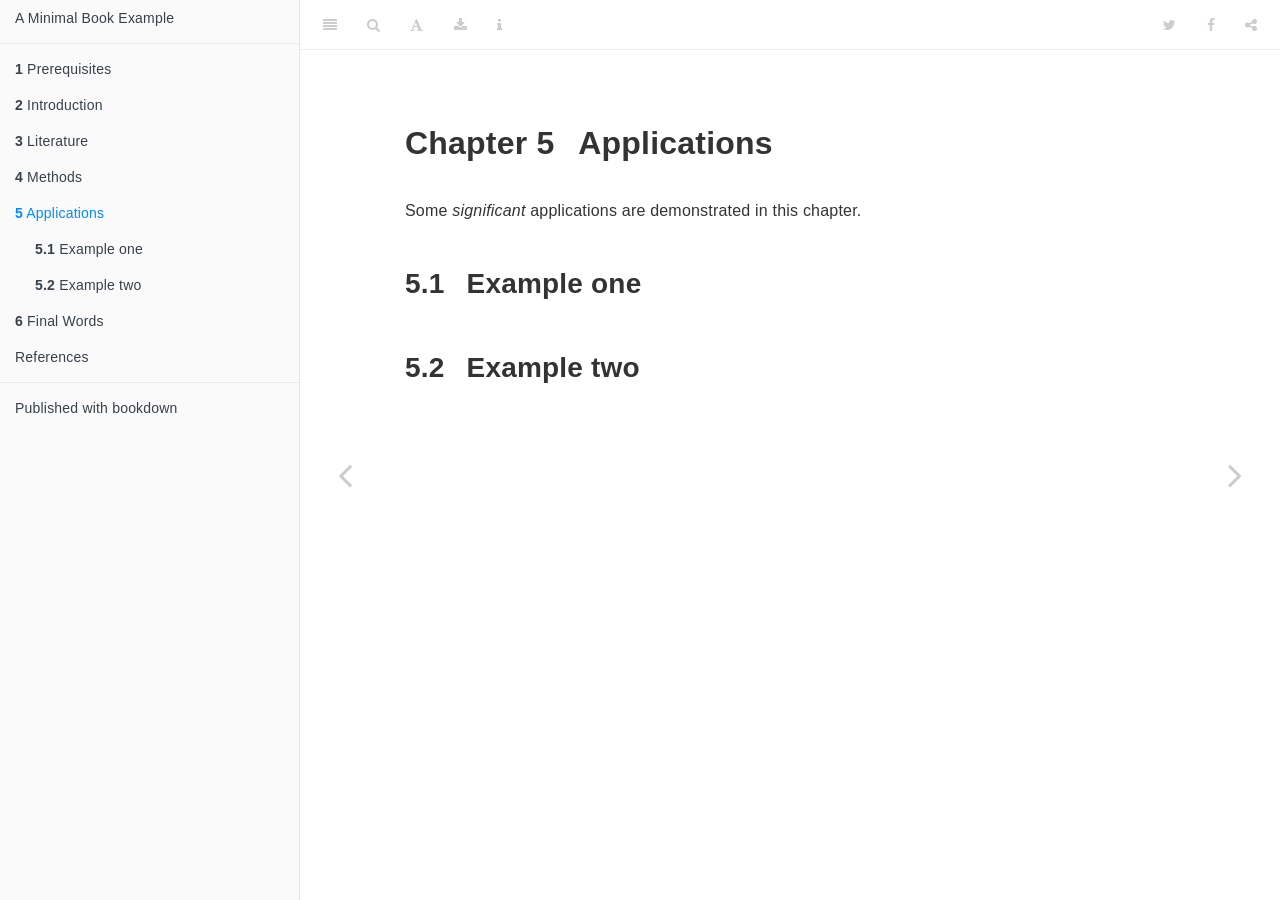
==== commit 26c5237a: "thx @RLesur" ====
--- a/docs/applications.html
+++ b/docs/applications.html
@@ -172,14 +172,6 @@
 
 </div>
 </div>
-// https://stackoverflow.com/questions/10842471/how-to-remove-all-elements-of-a-certain-class-from-the-dom
-<script>
-var paras = document.getElementsByClassName('caption');
-
-while(paras[0]) {
-    paras[0].parentNode.removeChild(paras[0]);
-}
-</script>
             </section>
 
           </div>
--- a/docs/style.css
+++ b/docs/style.css
@@ -0,0 +1,18 @@
+p.caption {
+  color: #777;
+  margin-top: 10px;
+}
+p code {
+  white-space: inherit;
+}
+pre {
+  word-break: normal;
+  word-wrap: normal;
+}
+pre code {
+  white-space: inherit;
+}
+
+.caption {
+  display: none;
+}
